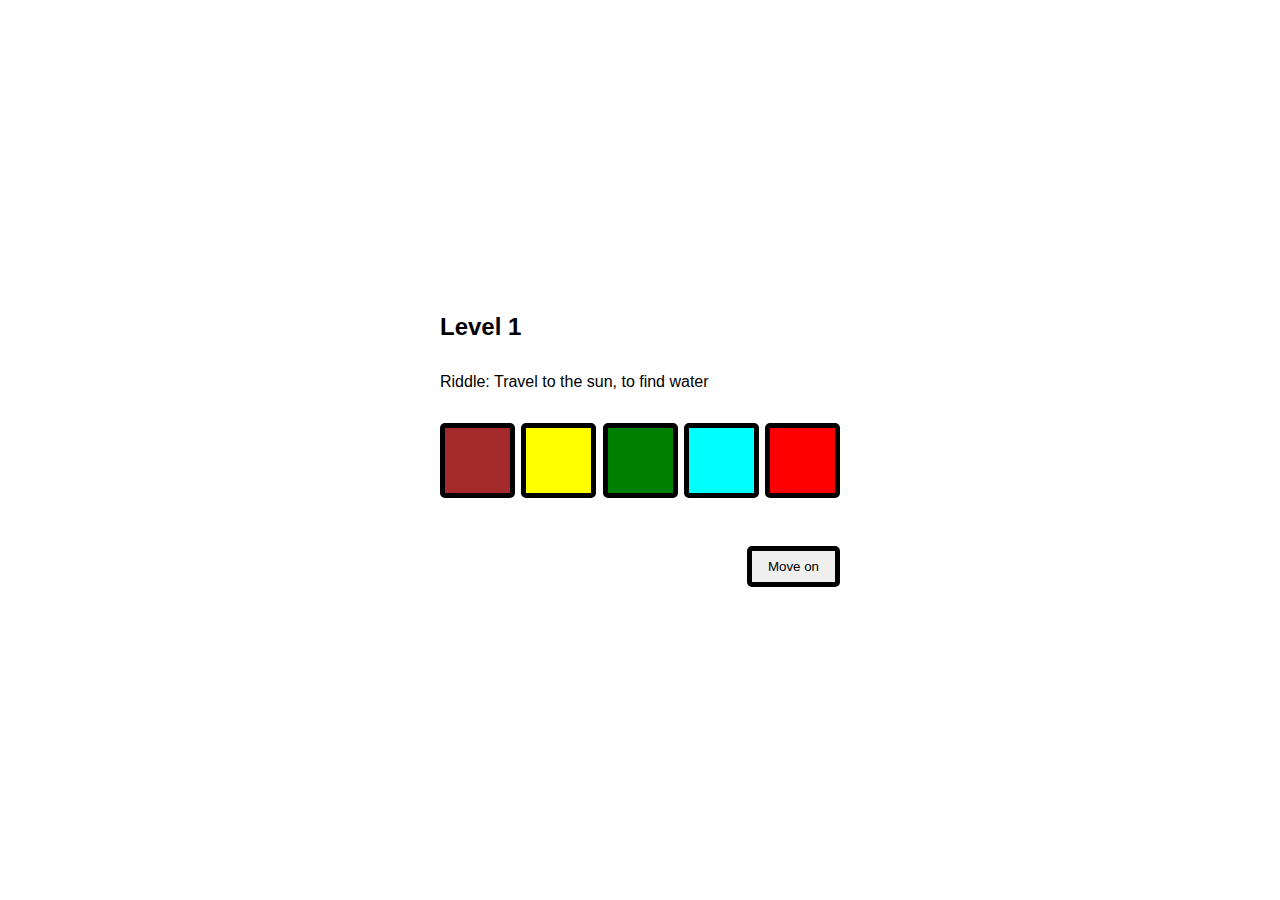
==== level-1001.html @ 459da438 "Level 2 added" ====
<!DOCTYPE html>
<html lang="en">

<head>
    <meta charset="UTF-8">
    <meta name="viewport" content="width=device-width, initial-scale=1.0">
    <meta name="description" content="A fun small game where we experiment with different kinds of functionality and fun ideas.">
    <title>Clue Game</title>
    <link rel="shortcut icon" href="./images/logo.png" type="image/x-icon">
    <link rel="stylesheet" href="./css/style.css">
    <script src="./js/riddles.js"></script>
    <script src="./js/script.js"></script>
</head>

<body>
    <div class="wrapper">
        <div class="game-area">
            <h2 class="game-title">Level 1</h2>
            <div class="game-canvas">
                <p id="game-riddle" class="game-riddle">
                    Travel to the sun, to find water
                </p>
                <div id="game-choices" class="game-choices">

                </div>
                <button id="game-advance" class="game-advance">Move on</button>
            </div>
        </div>
    </div>
</body>

</html>
---- css/style.css ----
/* #region RESET */

* {
    margin: 0;
    padding: 0;
    box-sizing: border-box;
    font-family: 'Segoe UI', Tahoma, Geneva, Verdana, sans-serif;
}

a {
    text-decoration: none;
}

svg {
    width: 32px;
    height: 32px;
    fill: var(--theme-color-light);
}

button {
    padding: 0.5rem 1rem;
    border: 5px solid black;
    border-radius: 5px;
    cursor: pointer;
}

button:hover {
    border-color: blueviolet;
}


/* #endregion RESET */

.wrapper {
    display: flex;
    flex-direction: column;
    justify-content: center;
    align-items: center;
    height: 100vh;
}

.game-button {
    padding: 0.5rem 1rem;
    border: 5px solid black;
    border-radius: 5px;
    color: black;
}

.game-button:hover {
    border-color: blueviolet;
}


/* #region GAME AREA */

.game-area {
    position: relative;
    width: 100vw;
    max-width: 400px;
}

.game-title {
    margin: 0 0 1rem;
}

.game-canvas {
    position: relative;
    height: 230px;
}

.game-riddle {
    padding: 1rem 0;
}

.game-riddle__title {
    font-weight: 500;
}

.game-choices {
    display: flex;
    justify-content: space-between;
    margin: 1rem 0;
}

.game-choices__choice {
    height: 75px;
    width: 75px;
}

.game-choices__choice.js-chosen:hover {
    border-color: blueviolet;
}

.game-choices__choice.js-chosen {
    border-color: greenyellow;
}

.game-choices__choice.js-chosen:after {
    content: "X";
    font-family: 'Courier New', Courier, monospace;
    font-size: 1.5rem;
    font-weight: 1000;
}

.game-advance {
    position: absolute;
    bottom: 0;
    right: 0;
}


/* #endregion GAME AREA */
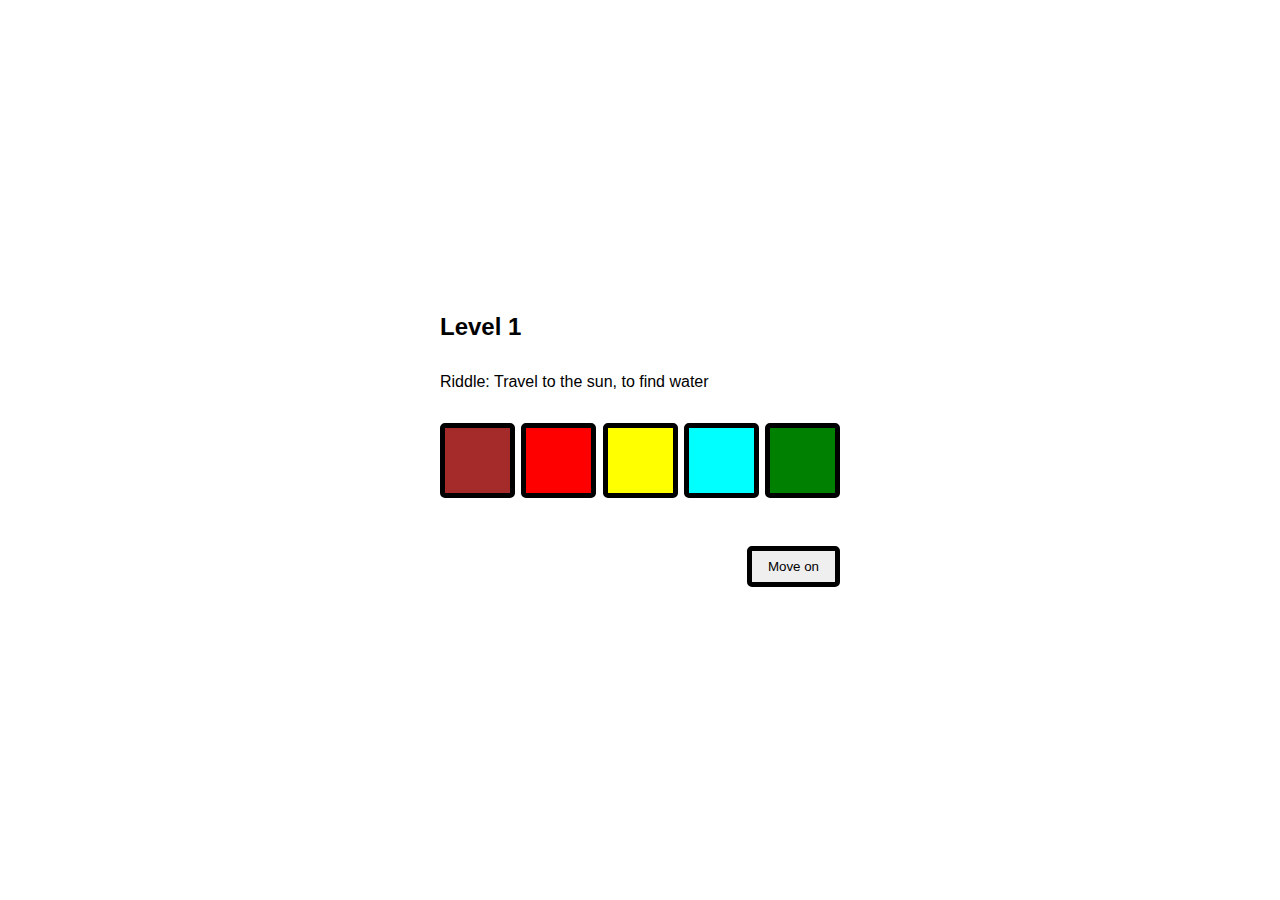
==== commit c3286677: "Minor fixes" ====
--- a/level-1001.html
+++ b/level-1001.html
@@ -8,7 +8,7 @@
     <title>Clue Game</title>
     <link rel="shortcut icon" href="./images/logo.png" type="image/x-icon">
     <link rel="stylesheet" href="./css/style.css">
-    <script src="./js/riddles.js"></script>
+    <script src="./js/puzzles.js"></script>
     <script src="./js/script.js"></script>
 </head>
 
@@ -17,7 +17,7 @@
         <div class="game-area">
             <h2 class="game-title">Level 1</h2>
             <div class="game-canvas">
-                <p id="game-riddle" class="game-riddle">
+                <p id="game-task" class="game-text">
                     Travel to the sun, to find water
                 </p>
                 <div id="game-choices" class="game-choices">
--- a/css/style.css
+++ b/css/style.css
@@ -68,7 +68,7 @@
     height: 230px;
 }
 
-.game-riddle {
+.game-text {
     padding: 1rem 0;
 }
 
